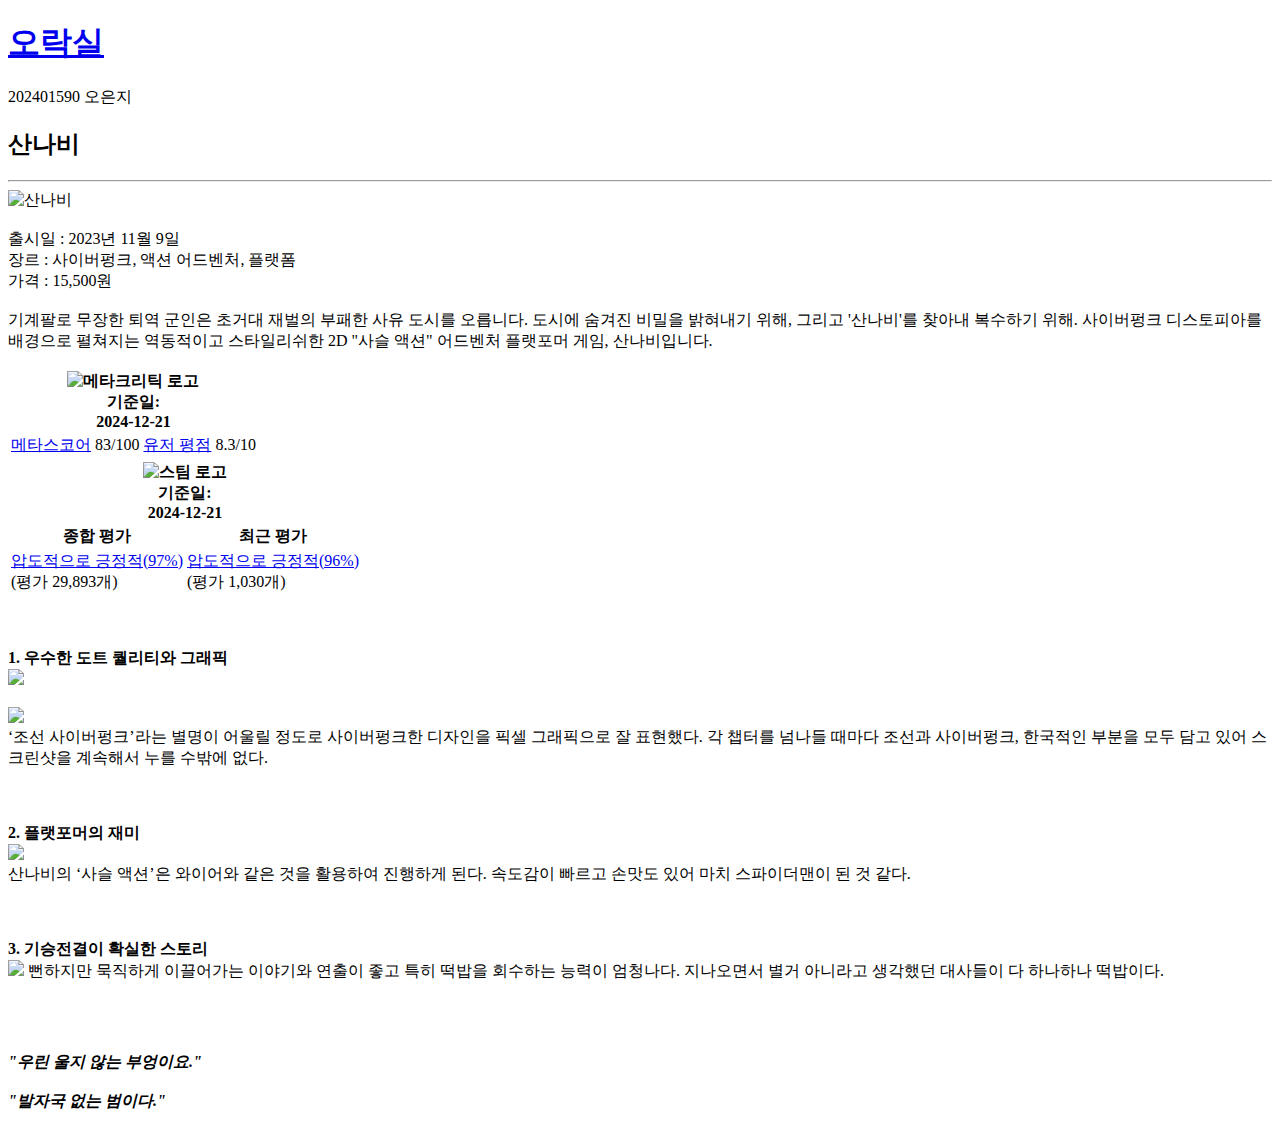
==== 1.산나비.html @ af7e2717 "Add files via upload" ====
<!DOCTYPE html>
<html lang="en">

<head>
    <meta charset="UTF-8">
    <meta name="viewport" content="width=device-width, initial-scale=1.0">
    <title>산나비</title>
    <link rel="stylesheet" href="CSS/게임리뷰.css">
</head>

<body>
    <header>
        <h1><a href="오락실.html">오락실</a></h1>
        <div id="name">202401590 오은지</div>
    </header>

    <div id="content">
        <div>
            <p>
            <h2>산나비</h2>

            <hr>
            <img src="image/1.산나비/2.jpg" alt="산나비"><br><br>
            출시일 : 2023년 11월 9일<br>
            장르 : 사이버펑크, 액션 어드벤처, 플랫폼<br>
            가격 : 15,500원<br><br>
            기계팔로 무장한 퇴역 군인은 초거대 재벌의 부패한 사유 도시를 오릅니다.
            도시에 숨겨진 비밀을 밝혀내기 위해, 그리고 '산나비'를 찾아내 복수하기 위해.
            사이버펑크 디스토피아를 배경으로 펼쳐지는 역동적이고 스타일리쉬한 2D "사슬 액션" 어드벤처 플랫포머 게임,
            산나비입니다.
            </p>
            <p>
            <table id="meta">
                <thead>
                    <tr>
                        <th colspan="2"><img src="image/메타크리틱.png" alt="메타크리틱 로고" class="logo">
                            <div>기준일:<br>2024-12-21</div>
                        </th>
                    </tr>
                </thead>
                <tbody>
                    <tr>
                        <td><a href="https://www.metacritic.com/game/sanabi/critic-reviews/">메타스코어</a> 83/100</td>
                        <td><a href="https://www.metacritic.com/game/sanabi/user-reviews/">유저 평점</a> 8.3/10</td>
                    </tr>
                </tbody>
            </table>
            <table id="steam">
                <thead>
                    <tr>
                        <th colspan="2"><img src="image/스팀.png" alt="스팀 로고" class="logo">
                            <div>기준일:<br>2024-12-21</div>
                        </th>
                    </tr>
                    <tr>
                        <th>종합 평가</th>
                        <th>최근 평가</th>
                    </tr>
                </thead>
                <tbody>
                    <tr>
                        <td><a href="https://store.steampowered.com/app/1562700/_/#app_reviews_hash">압도적으로
                                긍정적(97%)</a><br>(평가 29,893개)</td><!--링크변경경-->
                        <td><a href="https://store.steampowered.com/app/1562700/_/#app_reviews_hash"> 압도적으로
                                긍정적(96%)</a><br>(평가 1,030개)</td>
                    </tr>

                </tbody>
            </table>
            </p>
        </div>
        <br> <br>
        <div>
            <b>1. 우수한 도트 퀄리티와 그래픽</b>
            <br> <img src="image/1.산나비/게임플레이1.jpg"> <br>
            <br> <img src="image/1.산나비/게임플레이2.png"> <br>
            ‘조선 사이버펑크’라는 별명이 어울릴 정도로 사이버펑크한 디자인을 픽셀 그래픽으로 잘 표현했다.
            각 챕터를 넘나들 때마다 조선과 사이버펑크, 한국적인 부분을 모두 담고 있어 스크린샷을 계속해서 누를 수밖에 없다. <br><br><br><br>
            <b>2. 플랫포머의 재미</b>
            <br> <img src="image/1.산나비/gif.gif"><br>
            산나비의 ‘사슬 액션’은 와이어와 같은 것을 활용하여 진행하게 된다.
            속도감이 빠르고 손맛도 있어 마치 스파이더맨이 된 것 같다. <br><br><br><br>
            <b>3. 기승전결이 확실한 스토리 </b> <br>
            <img src="image/1.산나비/스토리.png">
            뻔하지만 묵직하게 이끌어가는 이야기와 연출이 좋고 특히 떡밥을 회수하는 능력이 엄청나다.
            지나오면서 별거 아니라고 생각했던 대사들이 다 하나하나 떡밥이다.
            <br><br><br><br>
            <p id="dialogue">
                <b><i>"우린 울지 않는 부엉이요." <br><br>"발자국 없는 범이다."</i></b>
            </p>
        </div>
    </div>
</body>

</html>
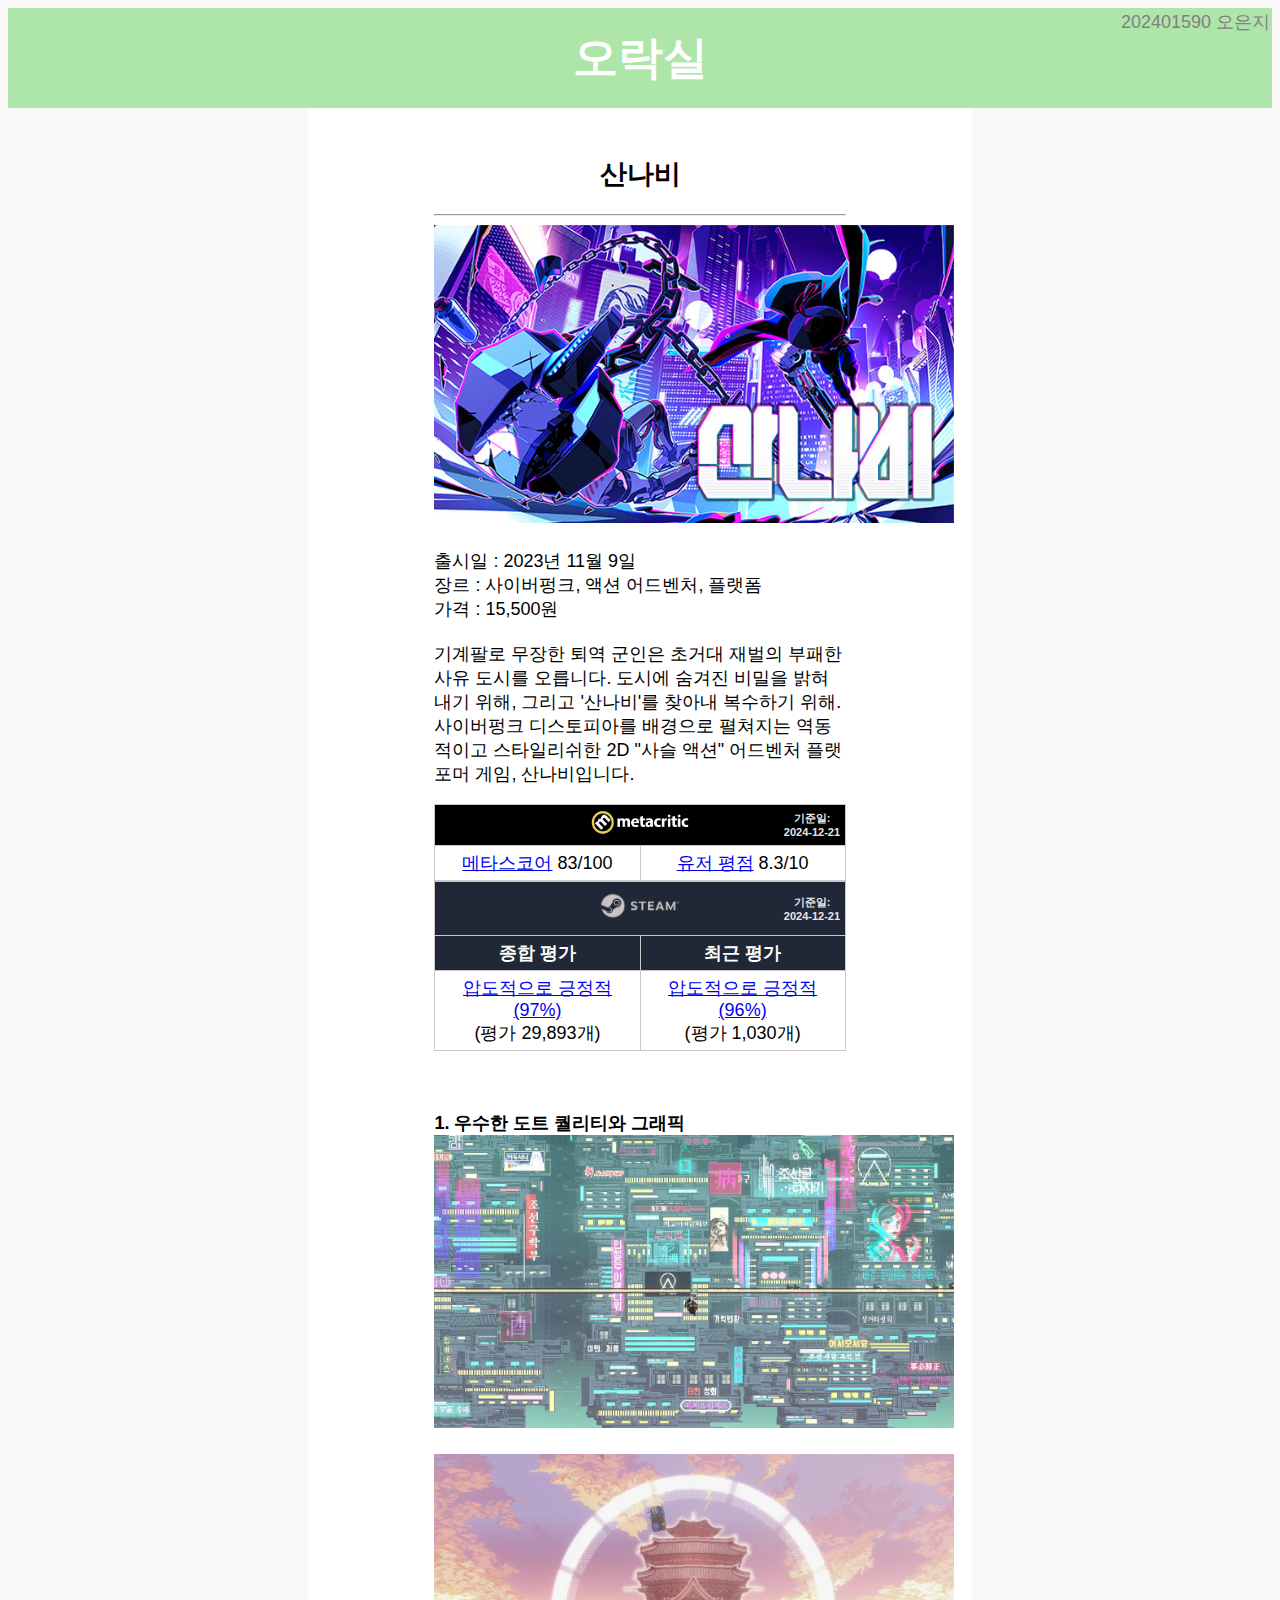
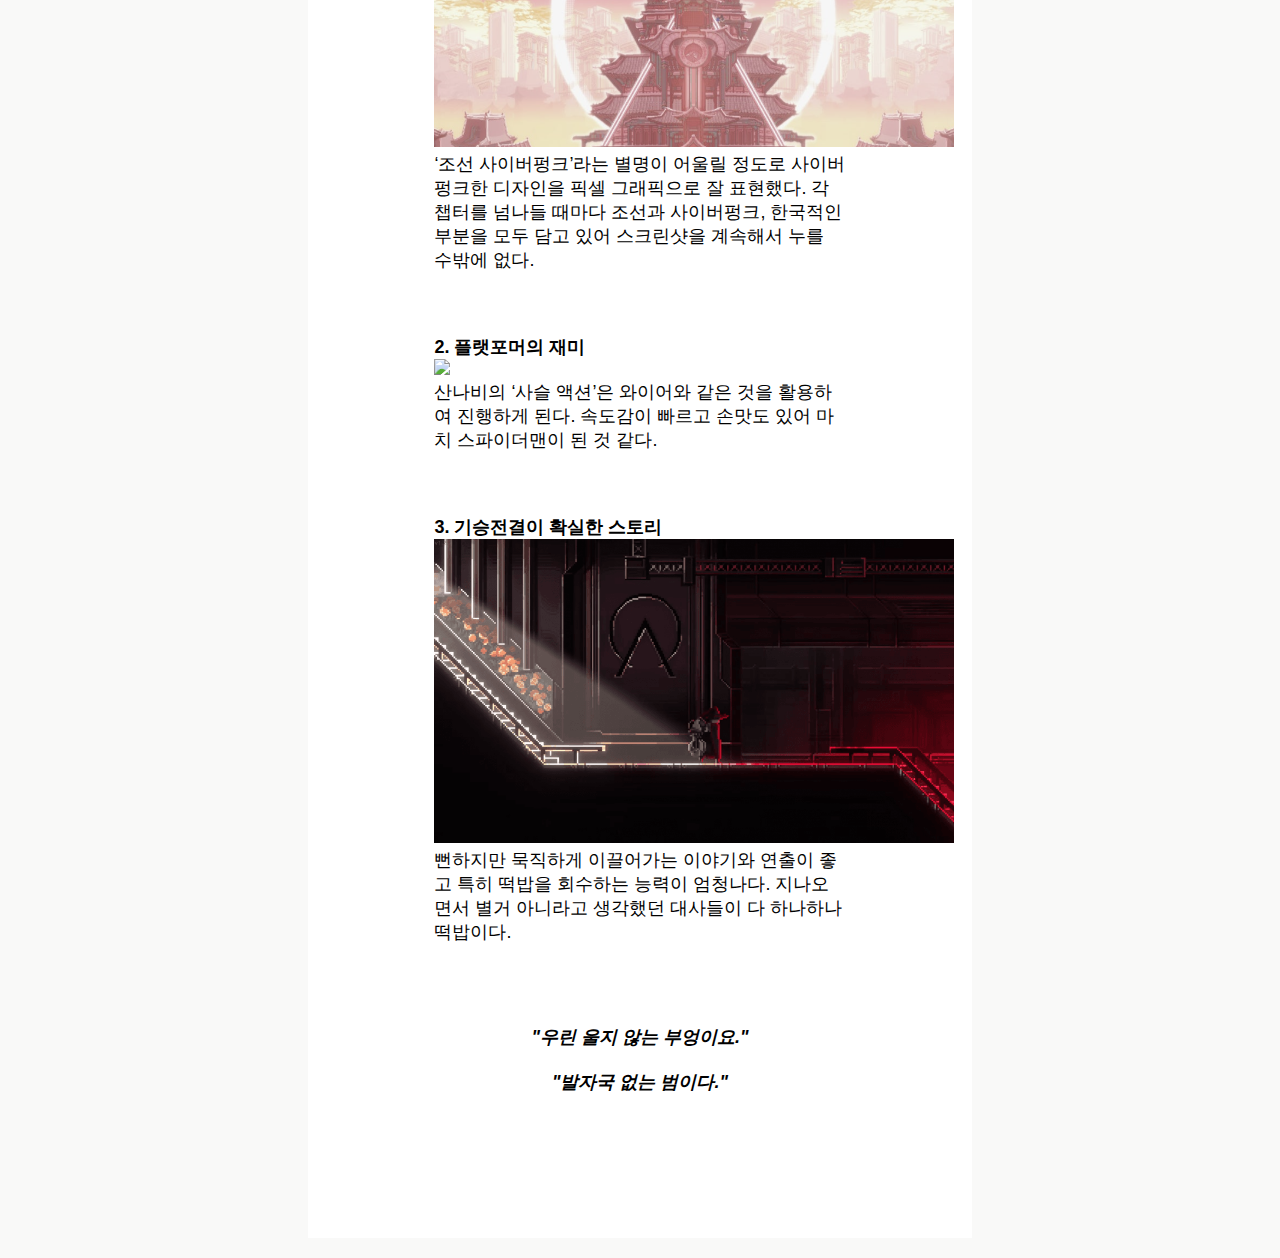
==== commit 6dbd7646: "Update 1.산나비.html" ====
--- a/1.산나비.html
+++ b/1.산나비.html
@@ -10,7 +10,7 @@
 
 <body>
     <header>
-        <h1><a href="오락실.html">오락실</a></h1>
+        <h1><a href="index.html">오락실</a></h1>
         <div id="name">202401590 오은지</div>
     </header>
 
@@ -92,4 +92,4 @@
     </div>
 </body>
 
-</html>+</html>
--- a/CSS/게임리뷰.css
+++ b/CSS/게임리뷰.css
@@ -0,0 +1,113 @@
+header {
+    background-color: #AEE6A9;
+    padding: 20px;
+    text-align: center;
+}
+
+body {
+    background-color: #F9F9F8;
+    font-size: 18px;
+    font-family: Arial, sans-serif;
+}
+
+header h1 {
+    margin: 0;
+    font-size: 2.5em;
+}
+#name {
+    position: absolute;
+    top: 10px;
+    right: 10px;
+    color: gray;
+}
+
+header a:link {
+    color: white;
+    text-decoration: none;
+}
+
+header a:visited {
+    color: white;
+}
+
+header a:hover {
+    color: white;
+}
+
+header a:active {
+    color: white;
+}
+
+#content {
+    background-color: white;
+    padding: 2% 10% 10% 10%;
+    margin: 0px 300px 20px 300px;
+}
+
+h2 {
+    text-align: center;
+}
+
+img {
+    width: 520px;
+    text-align: center;
+
+}
+.charater {
+    height: 130px;
+    width: auto;
+}
+
+#meta {
+    border-collapse: collapse;
+    border: 1px solid black;
+    text-align: center;
+    font-style: bold;
+    margin-left: auto;
+    margin-right: auto;
+}
+
+td,
+th {
+    border: 1px solid rgb(201, 200, 200);
+    padding: 5px;
+    width: 200px;
+}
+
+#meta thead {
+    background-color: black;
+    position: relative;
+}
+
+#steam {
+    border-collapse: collapse;
+    border: 1px solid #202837;
+    text-align: center;
+    font-weight: 500;
+    margin-left: auto;
+    margin-right: auto;
+}
+
+#steam thead {
+    background-color: #202837;
+    color: white;
+    position: relative;
+}
+
+.logo {
+    width: 100px;
+    display: inline-block;
+}
+
+th > div {
+    font-size: 11px;
+    color: rgb(230, 230, 230);
+    position: absolute;
+    top: 15%;
+    right: 5px;
+
+}
+
+#dialogue {
+    text-align: center;
+}